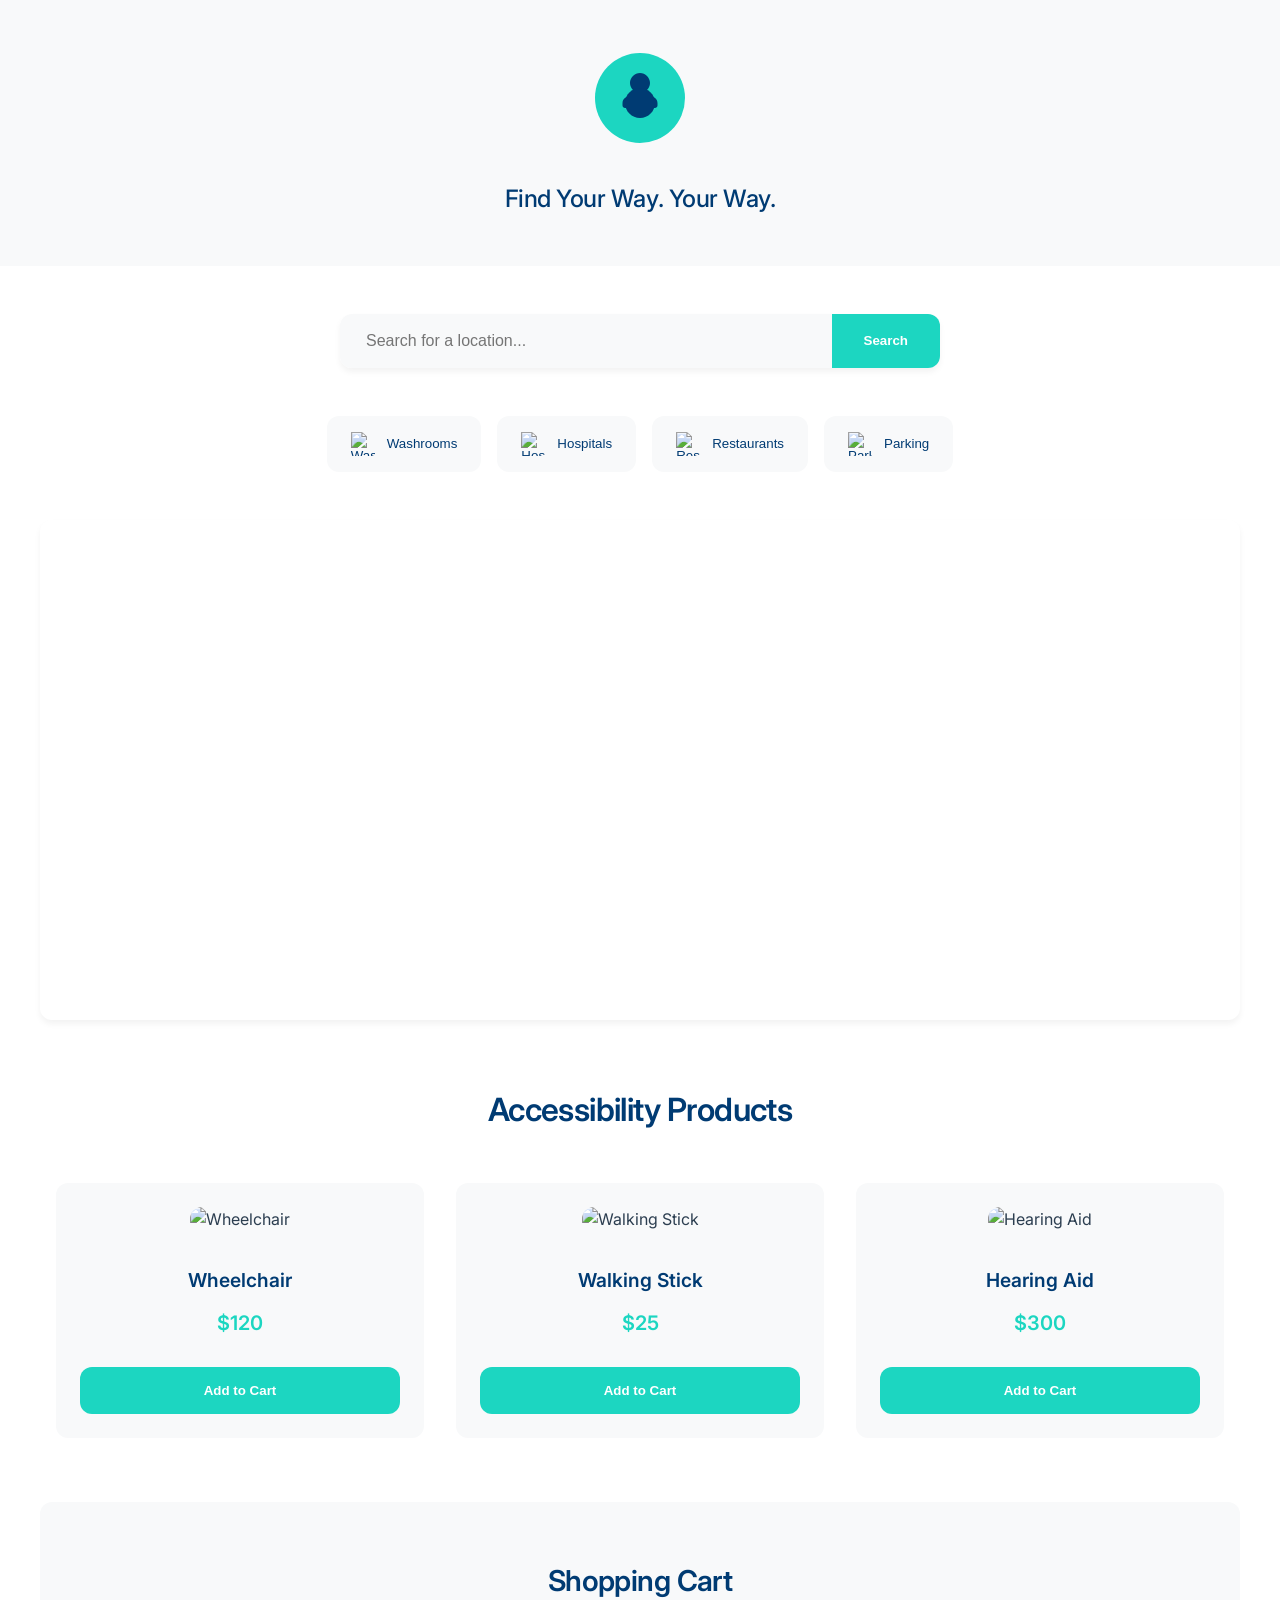
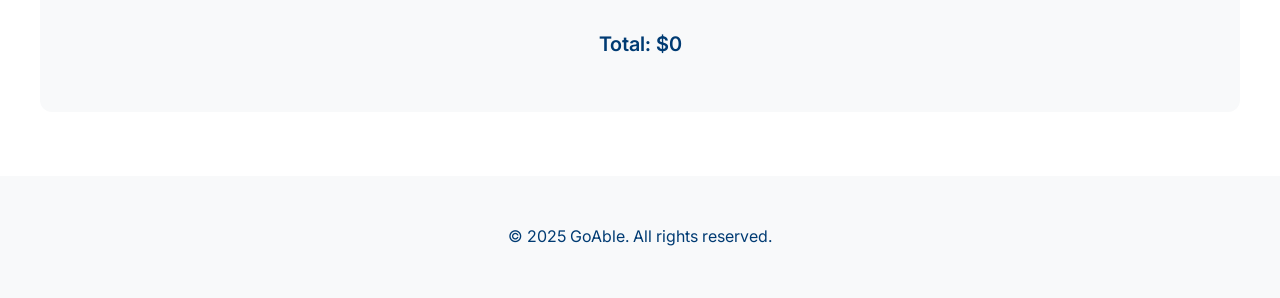
==== map.html @ 69dcea9f "Rename index.html to map.html" ====
<!DOCTYPE html>
<html lang="en">
<head>
    <meta charset="UTF-8">
    <meta name="viewport" content="width=device-width, initial-scale=1.0">
    <title>GoAble - Find Your Way. Your Way.</title>
    <link rel="preconnect" href="https://fonts.googleapis.com">
    <link rel="preconnect" href="https://fonts.gstatic.com" crossorigin>
    <link href="https://fonts.googleapis.com/css2?family=Inter:wght@400;500;600;700&display=swap" rel="stylesheet">
    <link rel="stylesheet" href="styles.css">
    <script src="https://maps.googleapis.com/maps/api/js?key=AIzaSyAfi2bEmfJxd6c8PBqmdkJb2EQJyLF6iRs&libraries=places" async defer></script>
</head>
<body>
    <header>
        <div class="logo-container">
            <div class="logo">
                <img src="images/goable-logo.svg" alt="GoAble Logo" class="logo-image">
            </div>
            <p class="tagline">Find Your Way. Your Way.</p>
        </div>
    </header>
    <main>
        <!-- Search Section -->
        <section id="search-container">
            <input type="text" id="location-search" placeholder="Search for a location...">
            <button id="search-button">Search</button>
        </section>

        <!-- Map Controls Section -->
        <section id="map-controls">
            <button class="filter-button" data-type="washroom">
                <img src="images/washroom-icon.png" alt="Washroom Icon"> Washrooms
            </button>
            <button class="filter-button" data-type="hospital">
                <img src="images/hospital-icon.png" alt="Hospital Icon"> Hospitals
            </button>
            <button class="filter-button" data-type="restaurant">
                <img src="images/restaurant-icon.png" alt="Restaurant Icon"> Restaurants
            </button>
            <button class="filter-button" data-type="parking">
                <img src="images/parking-icon.png" alt="Parking Icon"> Parking
            </button>
        </section>

        <!-- Map Section -->
        <section id="map-container">
            <div id="map"></div>
        </section>

        <!-- Shop Section -->
        <section id="shop-section">
            <h2>Accessibility Products</h2>
            <div id="shop-items">
                <!-- Example Products -->
                <div class="shop-item">
                    <img src="images/wheelchair.jpg" alt="Wheelchair">
                    <h3>Wheelchair</h3>
                    <p>$120</p>
                    <button class="add-to-cart">Add to Cart</button>
                </div>
                <div class="shop-item">
                    <img src="images/walking-stick.jpg" alt="Walking Stick">
                    <h3>Walking Stick</h3>
                    <p>$25</p>
                    <button class="add-to-cart">Add to Cart</button>
                </div>
                <div class="shop-item">
                    <img src="images/hearing-aid.jpg" alt="Hearing Aid">
                    <h3>Hearing Aid</h3>
                    <p>$300</p>
                    <button class="add-to-cart">Add to Cart</button>
                </div>
            </div>
        </section>

        <!-- Cart Section -->
        <section id="cart-section">
            <h2>Shopping Cart</h2>
            <ul id="cart-items"></ul>
            <p id="cart-total">Total: $0</p>
        </section>
    </main>
    <footer>
        <p>&copy; 2025 GoAble. All rights reserved.</p>
    </footer>
    <script src="app.js"></script>
</body>
</html>
---- styles.css ----
/* General Reset */
:root {
    --primary-color: #003B73;  /* Navy blue from logo */
    --secondary-color: #1CD6C1; /* Turquoise from logo */
    --accent-color: #e74c3c;
    --text-color: #2c3e50;
    --light-gray: #f8f9fa;
    --border-radius: 12px;
    --transition: all 0.3s ease;
}

body {
    font-family: 'Inter', -apple-system, BlinkMacSystemFont, 'Segoe UI', Roboto, sans-serif;
    margin: 0;
    padding: 0;
    box-sizing: border-box;
    color: var(--text-color);
    line-height: 1.6;
    background-color: white;
}

header {
    background-color: var(--light-gray);
    color: var(--primary-color);
    text-align: center;
    padding: 3rem 0;
    margin-bottom: 3rem;
}

.logo-container {
    max-width: 800px;
    margin: 0 auto;
    padding: 0 1rem;
    display: flex;
    flex-direction: column;
    align-items: center;
    gap: 1rem;
}

.logo {
    margin-bottom: 0.5rem;
    transition: var(--transition);
}

.logo:hover {
    transform: scale(1.02);
}

.logo-image {
    height: 100px;
    width: auto;
}

.tagline {
    font-size: 1.5rem;
    color: var(--primary-color);
    margin: 0;
    font-weight: 500;
    letter-spacing: -0.02em;
}

main {
    max-width: 1200px;
    margin: 0 auto;
    padding: 0 2rem;
}

#search-container {
    display: flex;
    justify-content: center;
    margin-bottom: 3rem;
    max-width: 600px;
    margin-left: auto;
    margin-right: auto;
    box-shadow: 0 4px 6px rgba(0, 0, 0, 0.05);
    border-radius: var(--border-radius);
}

#location-search {
    flex: 1;
    padding: 1rem 1.5rem;
    border: 2px solid transparent;
    border-radius: var(--border-radius) 0 0 var(--border-radius);
    font-size: 1rem;
    transition: var(--transition);
    background-color: var(--light-gray);
}

#location-search:focus {
    outline: none;
    border-color: var(--secondary-color);
    background-color: white;
}

#search-button {
    padding: 1rem 2rem;
    background-color: var(--secondary-color);
    color: white;
    border: none;
    border-radius: 0 var(--border-radius) var(--border-radius) 0;
    cursor: pointer;
    font-weight: 600;
    transition: var(--transition);
}

#search-button:hover {
    background-color: #19c1ae;
    transform: translateY(-1px);
}

#map-controls {
    display: flex;
    justify-content: center;
    flex-wrap: wrap;
    gap: 1rem;
    margin-bottom: 3rem;
}

.filter-button {
    display: flex;
    align-items: center;
    padding: 1rem 1.5rem;
    background-color: var(--light-gray);
    color: var(--primary-color);
    border: none;
    border-radius: var(--border-radius);
    cursor: pointer;
    font-weight: 500;
    transition: var(--transition);
}

.filter-button:hover {
    background-color: var(--secondary-color);
    color: white;
    transform: translateY(-1px);
}

.filter-button img {
    width: 24px;
    height: 24px;
    margin-right: 0.75rem;
}

#map-container {
    width: 100%;
    height: 500px;
    border-radius: var(--border-radius);
    overflow: hidden;
    box-shadow: 0 4px 6px rgba(0, 0, 0, 0.05);
    margin-bottom: 4rem;
}

#map {
    width: 100%;
    height: 100%;
}

#shop-section {
    margin-top: 4rem;
    text-align: center;
}

#shop-section h2 {
    font-size: 2rem;
    margin-bottom: 3rem;
    color: var(--primary-color);
    font-weight: 600;
    letter-spacing: -0.02em;
}

#shop-items {
    display: grid;
    grid-template-columns: repeat(auto-fit, minmax(280px, 1fr));
    gap: 2rem;
    padding: 0 1rem;
}

.shop-item {
    background: var(--light-gray);
    border-radius: var(--border-radius);
    padding: 1.5rem;
    transition: var(--transition);
}

.shop-item:hover {
    transform: translateY(-5px);
    box-shadow: 0 8px 16px rgba(0, 0, 0, 0.1);
}

.shop-item img {
    width: 100%;
    height: 200px;
    object-fit: cover;
    border-radius: var(--border-radius);
    margin-bottom: 1.5rem;
}

.shop-item h3 {
    margin: 0.5rem 0;
    font-size: 1.2rem;
    color: var(--primary-color);
    font-weight: 600;
}

.shop-item p {
    font-size: 1.25rem;
    color: var(--secondary-color);
    font-weight: 600;
    margin: 0.75rem 0;
}

.add-to-cart {
    width: 100%;
    padding: 1rem;
    background-color: var(--secondary-color);
    color: white;
    border: none;
    border-radius: var(--border-radius);
    cursor: pointer;
    font-weight: 600;
    transition: var(--transition);
    margin-top: 1rem;
}

.add-to-cart:hover {
    background-color: #19c1ae;
    transform: translateY(-1px);
}

#cart-section {
    margin: 4rem 0;
    text-align: center;
    background: var(--light-gray);
    padding: 2rem;
    border-radius: var(--border-radius);
}

#cart-section h2 {
    font-size: 1.8rem;
    color: var(--primary-color);
    margin-bottom: 1.5rem;
    font-weight: 600;
    letter-spacing: -0.02em;
}

#cart-items {
    list-style: none;
    padding: 0;
    margin: 1.5rem 0;
}

#cart-items li {
    margin: 0.8rem 0;
    padding: 1rem;
    background: white;
    border-radius: var(--border-radius);
}

#cart-total {
    font-size: 1.25rem;
    font-weight: 600;
    color: var(--primary-color);
}

footer {
    background-color: var(--light-gray);
    color: var(--primary-color);
    text-align: center;
    padding: 2rem 0;
    margin-top: 4rem;
}

@media (max-width: 768px) {
    main {
        padding: 0 1rem;
    }
    
    .tagline {
        font-size: 1.25rem;
    }
    
    #map-container {
        height: 400px;
    }
    
    .filter-button {
        padding: 0.8rem 1.2rem;
    }
}
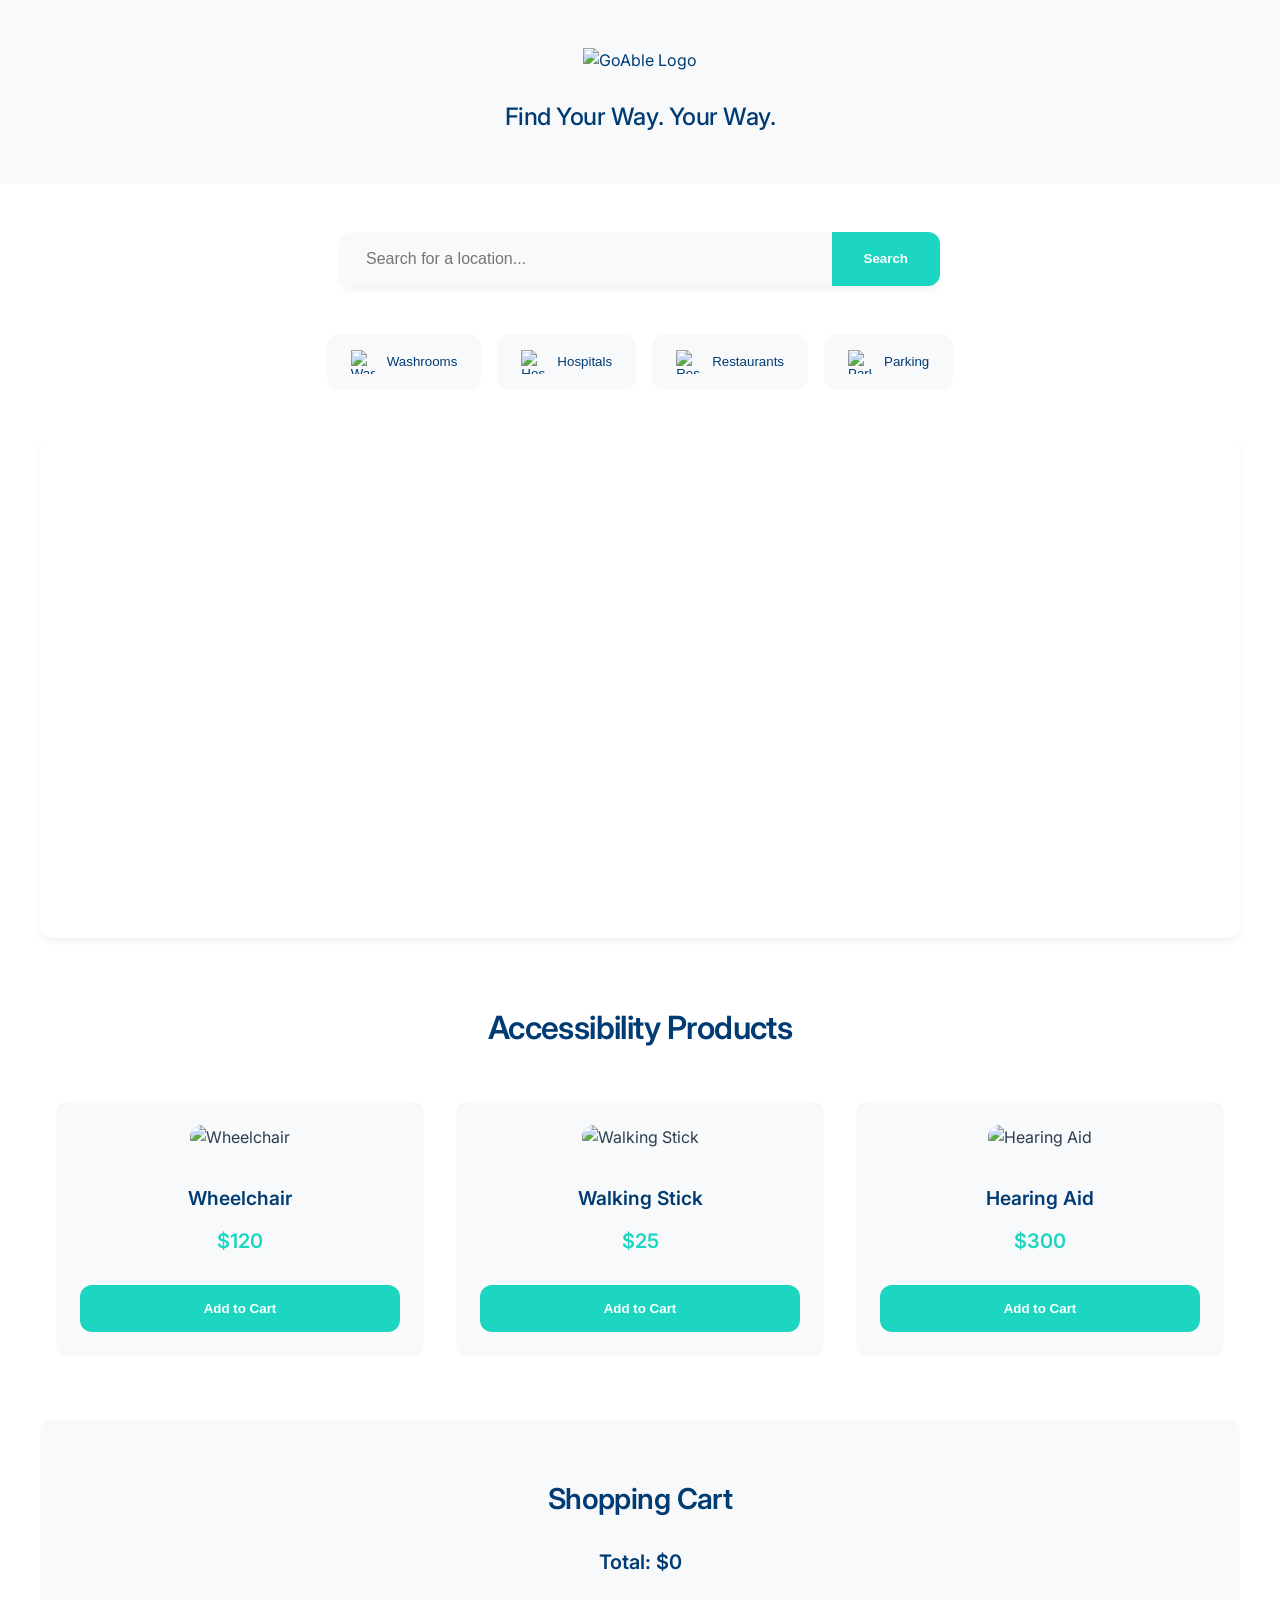
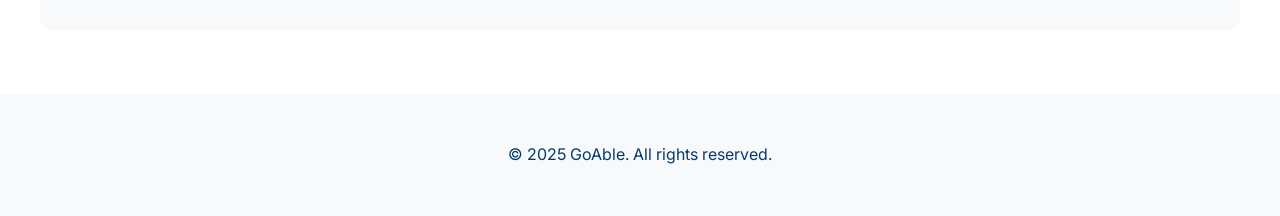
==== commit ae71d2c0: "map.html" ====
--- a/map.html
+++ b/map.html
@@ -14,7 +14,7 @@
     <header>
         <div class="logo-container">
             <div class="logo">
-                <img src="images/goable-logo.svg" alt="GoAble Logo" class="logo-image">
+                <img src="https://github.com/anvidev01/demo1pro25/blob/main/images/ChatGPT_Image_Apr_10__2025__09_02_09_PM-removebg-preview.png" alt="GoAble Logo" class="logo-image">
             </div>
             <p class="tagline">Find Your Way. Your Way.</p>
         </div>
